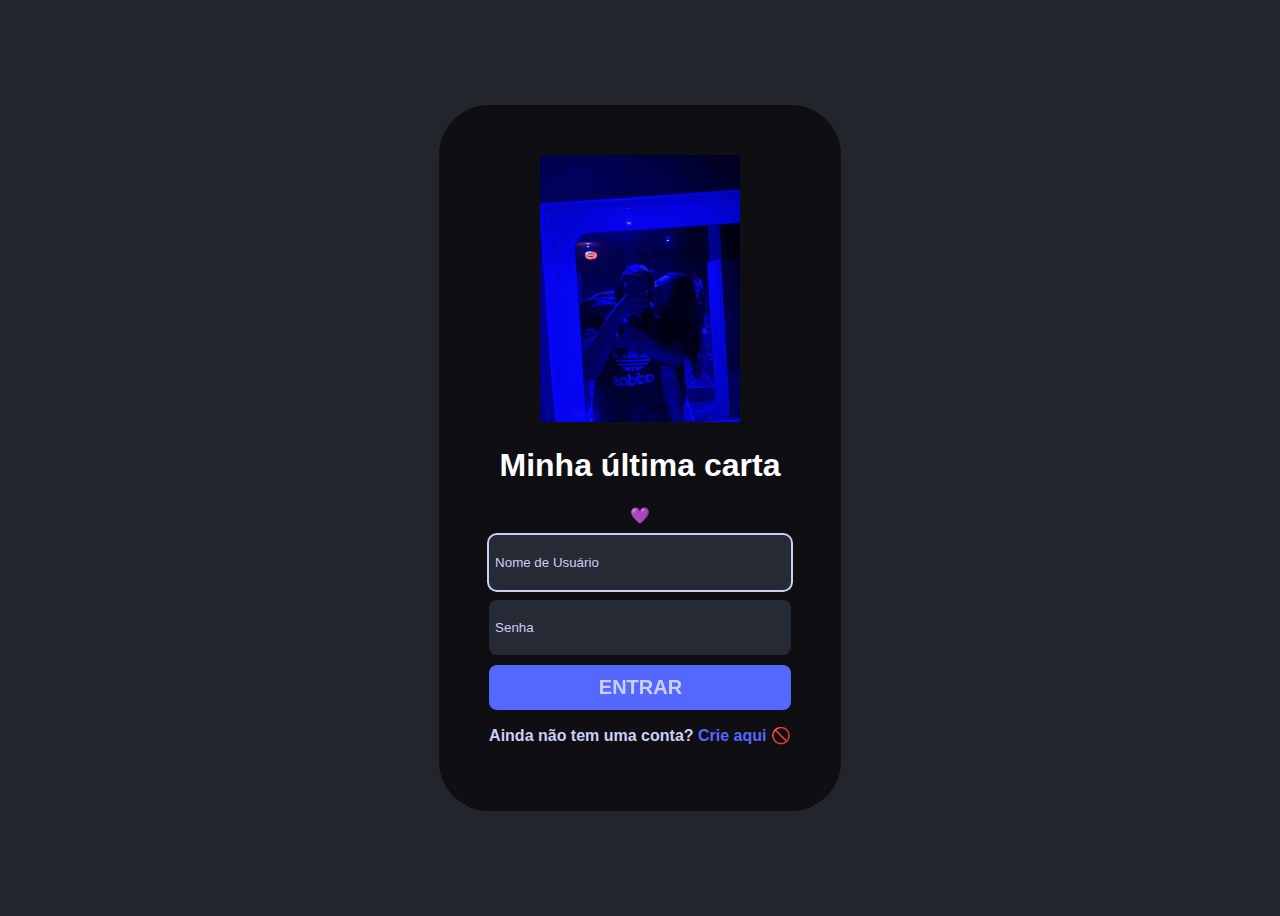
==== index.html @ 56935757 "Update index.html" ====
<!DOCTYPE html>
<html lang="pt-br">
<head>
    <meta charset="UTF-8">
    <meta http-equiv="X-UA-Compatible" content="IE=edge">
    <meta name="viewport" content="width=device-width, initial-scale=1.0">
    <link rel="stylesheet" href="acesso/style.css"> 
    <title>Luiza</title>
</head>
<body>

    <div class="container-login">

        <div class="login">

            <div id="profile">
                <img src="acesso/lulu.jpeg" alt="minha imagem">

                <h1>Minha última carta</h1> &#128156 </h1>
            </div> 

            <form>

                <p id="sucesso">Sucesso !</p>

                <p id="preencha">Preencha todos os campos !</p>

                <p id="negado">Acesso negado !</p>

                <input required type="text" placeholder="Nome de Usuário" autofocus class="usuario">

                <input required type="password" placeholder="Senha" class="senha">

                <input type="submit" value="ENTRAR" onclick="send(); return false">

            </form>

            <p>Ainda não tem uma conta?
            <a href="criar conta/criar_conta.html">Crie aqui &#128683 </a>
            
        </p>


        </div>


    </div>







</body>

<script src="acesso/acesso.js"></script>

</html>
---- acesso/style.css ----
body{
    background-color: #22262c;
    font-family: Arial, Helvetica, sans-serif;
    color: white;
    user-select: none;
    overflow: hidden;
}

.container-login{
    display: flex;
    justify-content: space-around;
    align-items: center;
    height: 100vh;
    width: 100%px;
}

.login{
    background-color: #0e0e13;
    padding: 50px;
    border-radius: 50px;
}

#profile{
    text-align: center;
}

#profile img{
    width: 200px;
}

form{
    display: flex;
    flex-direction: column;
}

#sucesso, #preencha, #negado{
    display: none;
    text-align: center;
}

input{
    margin-top: 10px;
    padding: 5px;
    background-color: #252A34;
    border: none;
    height: 45px;
    border-radius: 8px;
    color: #CBD0F7;
    padding-left: 2%;
}

input:focus{
    outline: 2px solid #CBD0F7;
}

input::placeholder{
    color: #CBD0F7;
}

form [type="submit"]{
    display: block;
    background-color: #5568FE;
    font-size: 20px;
    font-weight: bold;
    cursor: pointer;
    transition: all .2s ease-in-out;
}

form [type="submit"]:hover{
    background-color: #3b4abe;
}

p{
    color: #CBD0F7;
    font-weight: bold;
}

a{
    text-decoration: none;
    font-weight: bold;
    color: #5568FE;
}
@media screen and (max-width: 76px8 ){
.container-login{
    width:100%;
    flex-direction: column;
}
}
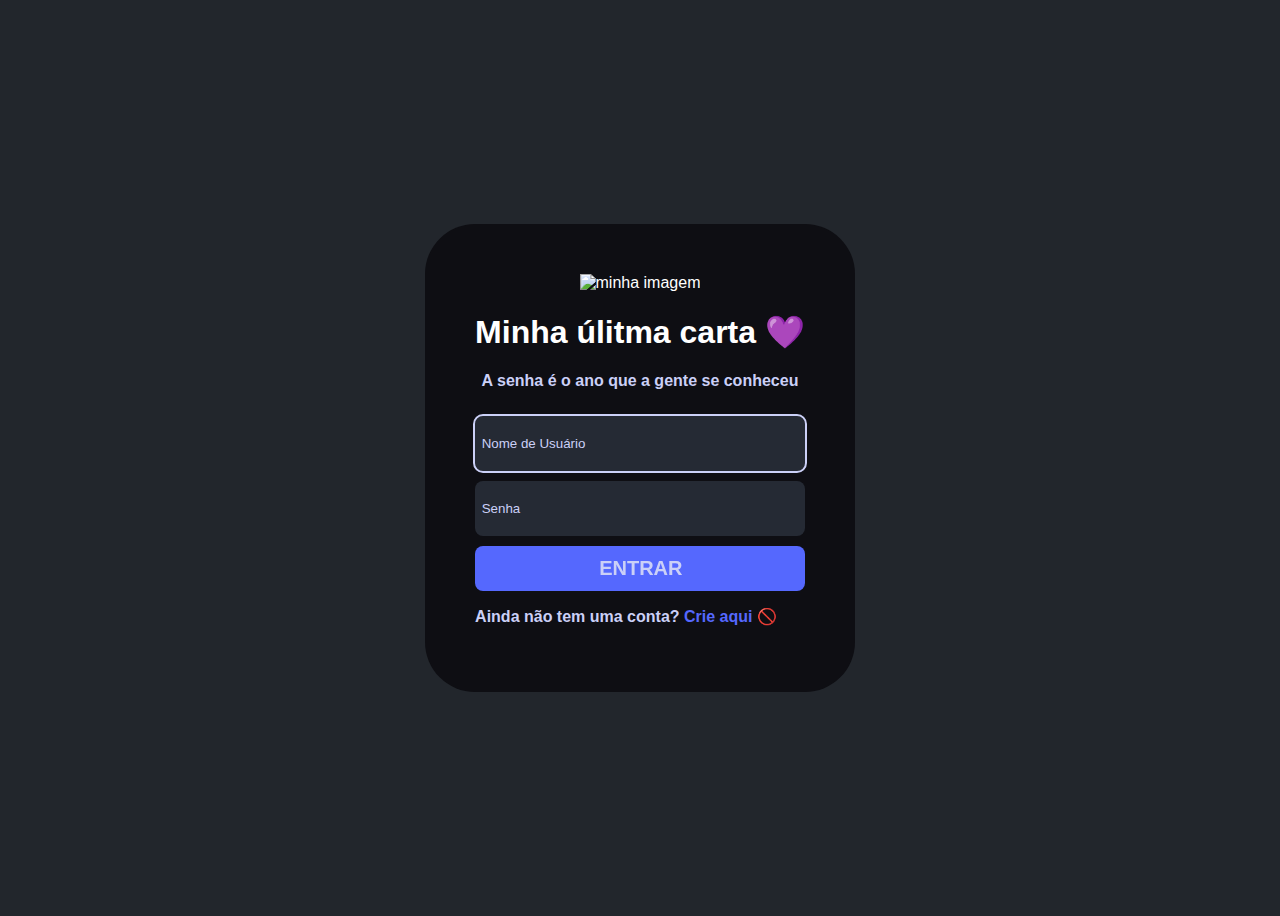
==== commit 7e0f106d: "Update index.html" ====
--- a/index.html
+++ b/index.html
@@ -5,7 +5,7 @@
     <meta http-equiv="X-UA-Compatible" content="IE=edge">
     <meta name="viewport" content="width=device-width, initial-scale=1.0">
     <link rel="stylesheet" href="acesso/style.css"> 
-    <title>Luiza</title>
+    <title>imagens</title>
 </head>
 <body>
 
@@ -14,10 +14,11 @@
         <div class="login">
 
             <div id="profile">
-                <img src="acesso/lulu.jpeg" alt="minha imagem">
+                <img src="lulu.jpg" alt="minha imagem">
 
-                <h1>Minha última carta</h1> &#128156 </h1>
-            </div> 
+                <h1>Minha úlitma carta &#128156 </h1>
+<p>A senha é o ano que a gente se conheceu</p>
+            </div>
 
             <form>
 
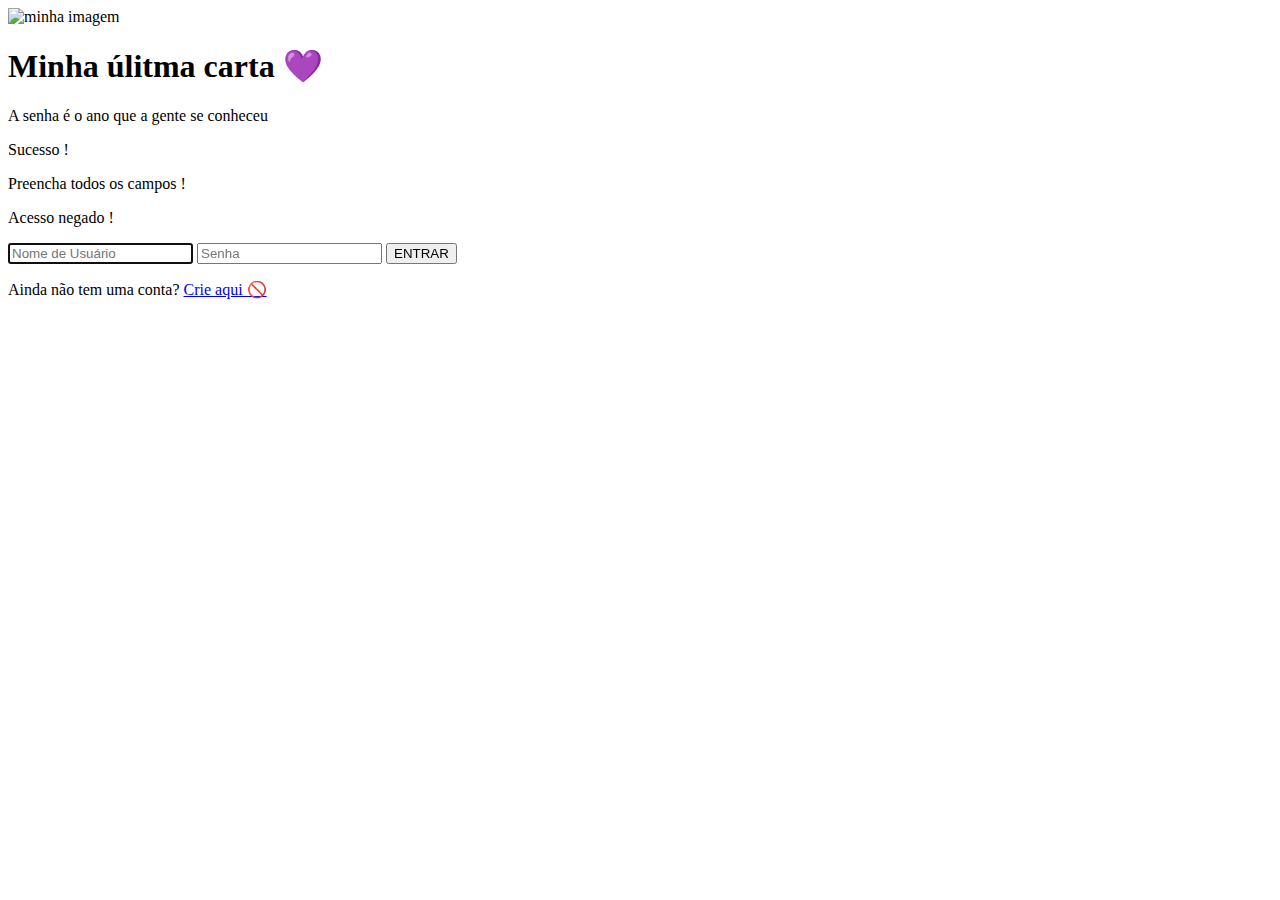
==== commit 001cb651: "Update index.html" ====
--- a/index.html
+++ b/index.html
@@ -14,7 +14,7 @@
         <div class="login">
 
             <div id="profile">
-                <img src="lulu.jpg" alt="minha imagem">
+                <img src="lulu.jpeg" alt="minha imagem">
 
                 <h1>Minha úlitma carta &#128156 </h1>
 <p>A senha é o ano que a gente se conheceu</p>
--- a/acesso/style.css
+++ b/acesso/style.css
@@ -1,88 +1,36 @@
-body{
-    background-color: #22262c;
-    font-family: Arial, Helvetica, sans-serif;
-    color: white;
-    user-select: none;
-    overflow: hidden;
+const btn = document.querySelector("#btn");
+
+function send() {
+    const usuario = document.querySelector(".usuario").value;
+    const senha = document.querySelector(".senha").value;
+    const preencha = document.querySelector("#preencha");
+    const sucesso = document.querySelector("#sucesso");
+    const negado = document.querySelector("#negado"); // Adicione esta linha
+
+    if (usuario.length < 1 || senha.length < 1) {
+        preencha.style.display = 'inline';
+
+        setTimeout(() => {
+            preencha.style.display = 'none';
+        }, 1000);
+
+        return false;
+    }
+
+    if (usuario === "roberta" && senha === "10") {
+        sucesso.style.display = 'inline';
+
+        setTimeout(() => {
+            location.href = "home/home.html";
+        }, 500);
+    } else {
+        negado.style.display = 'inline';
+
+        setTimeout(() => {
+            location.href = "error/erro.html";
+        }, 500);
+    }
 }
 
-.container-login{
-    display: flex;
-    justify-content: space-around;
-    align-items: center;
-    height: 100vh;
-    width: 100%px;
-}
-
-.login{
-    background-color: #0e0e13;
-    padding: 50px;
-    border-radius: 50px;
-}
-
-#profile{
-    text-align: center;
-}
-
-#profile img{
-    width: 200px;
-}
-
-form{
-    display: flex;
-    flex-direction: column;
-}
-
-#sucesso, #preencha, #negado{
-    display: none;
-    text-align: center;
-}
-
-input{
-    margin-top: 10px;
-    padding: 5px;
-    background-color: #252A34;
-    border: none;
-    height: 45px;
-    border-radius: 8px;
-    color: #CBD0F7;
-    padding-left: 2%;
-}
-
-input:focus{
-    outline: 2px solid #CBD0F7;
-}
-
-input::placeholder{
-    color: #CBD0F7;
-}
-
-form [type="submit"]{
-    display: block;
-    background-color: #5568FE;
-    font-size: 20px;
-    font-weight: bold;
-    cursor: pointer;
-    transition: all .2s ease-in-out;
-}
-
-form [type="submit"]:hover{
-    background-color: #3b4abe;
-}
-
-p{
-    color: #CBD0F7;
-    font-weight: bold;
-}
-
-a{
-    text-decoration: none;
-    font-weight: bold;
-    color: #5568FE;
-}
-@media screen and (max-width: 76px8 ){
-.container-login{
-    width:100%;
-    flex-direction: column;
-}
-}
+// Adicione um ouvinte de evento de clique ao botão
+btn.addEventListener("click", send);
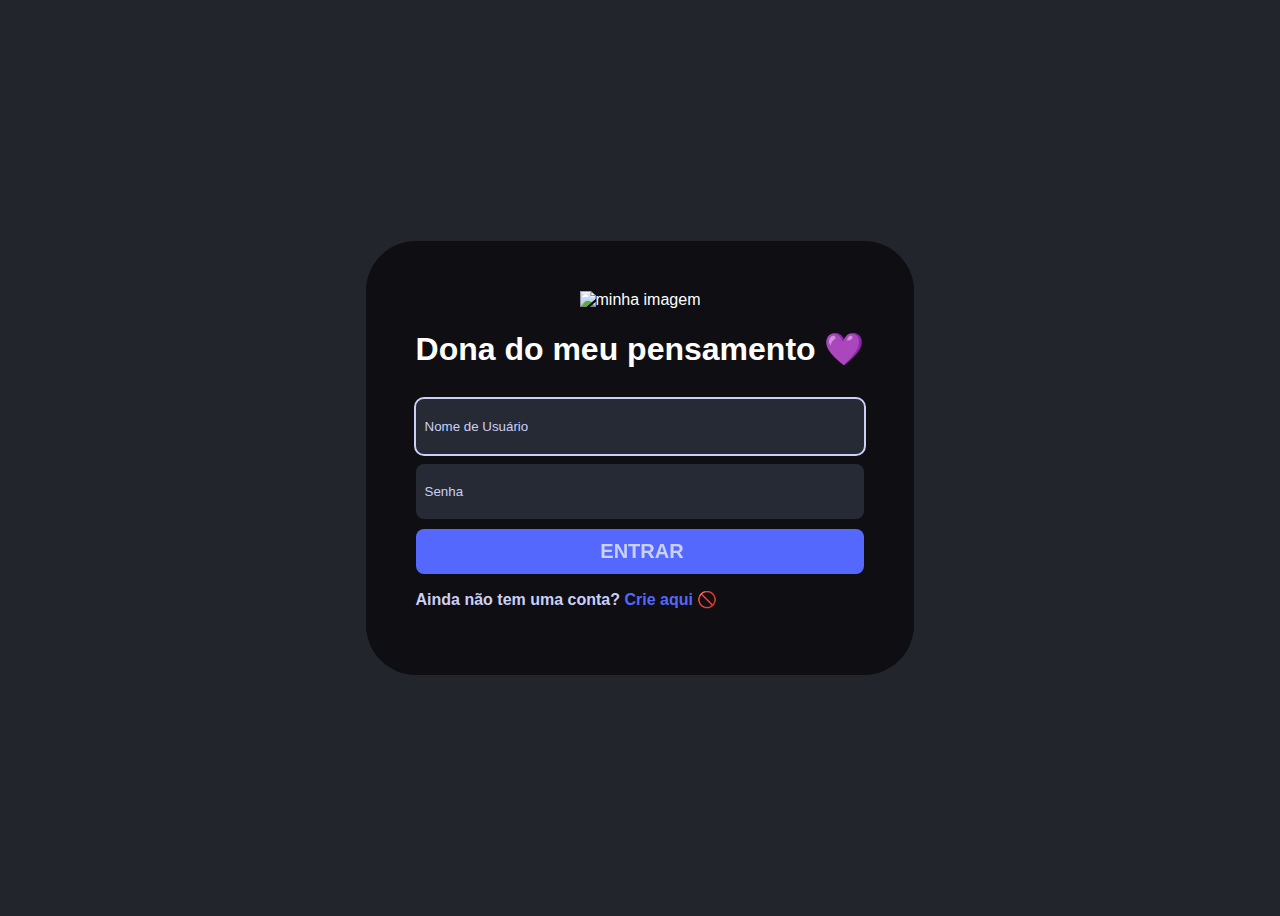
==== commit 375ab9fb: "Update index.html" ====
--- a/index.html
+++ b/index.html
@@ -14,10 +14,9 @@
         <div class="login">
 
             <div id="profile">
-                <img src="lulu.jpeg" alt="minha imagem">
+                <img src="acesso/Theme=Dark mode.png" alt="minha imagem">
 
-                <h1>Minha úlitma carta &#128156 </h1>
-<p>A senha é o ano que a gente se conheceu</p>
+                <h1>Dona do meu pensamento &#128156 </h1>
             </div>
 
             <form>
--- a/acesso/style.css
+++ b/acesso/style.css
@@ -1,36 +1,88 @@
-const btn = document.querySelector("#btn");
-
-function send() {
-    const usuario = document.querySelector(".usuario").value;
-    const senha = document.querySelector(".senha").value;
-    const preencha = document.querySelector("#preencha");
-    const sucesso = document.querySelector("#sucesso");
-    const negado = document.querySelector("#negado"); // Adicione esta linha
-
-    if (usuario.length < 1 || senha.length < 1) {
-        preencha.style.display = 'inline';
-
-        setTimeout(() => {
-            preencha.style.display = 'none';
-        }, 1000);
-
-        return false;
-    }
-
-    if (usuario === "roberta" && senha === "10") {
-        sucesso.style.display = 'inline';
-
-        setTimeout(() => {
-            location.href = "home/home.html";
-        }, 500);
-    } else {
-        negado.style.display = 'inline';
-
-        setTimeout(() => {
-            location.href = "error/erro.html";
-        }, 500);
-    }
+body{
+    background-color: #22262c;
+    font-family: Arial, Helvetica, sans-serif;
+    color: white;
+    user-select: none;
+    overflow: hidden;
 }
 
-// Adicione um ouvinte de evento de clique ao botão
-btn.addEventListener("click", send);
+.container-login{
+    display: flex;
+    justify-content: space-around;
+    align-items: center;
+    height: 100vh;
+    width: 100%px;
+}
+
+.login{
+    background-color: #0e0e13;
+    padding: 50px;
+    border-radius: 50px;
+}
+
+#profile{
+    text-align: center;
+}
+
+#profile img{
+    width: 200px;
+}
+
+form{
+    display: flex;
+    flex-direction: column;
+}
+
+#sucesso, #preencha, #negado{
+    display: none;
+    text-align: center;
+}
+
+input{
+    margin-top: 10px;
+    padding: 5px;
+    background-color: #252A34;
+    border: none;
+    height: 45px;
+    border-radius: 8px;
+    color: #CBD0F7;
+    padding-left: 2%;
+}
+
+input:focus{
+    outline: 2px solid #CBD0F7;
+}
+
+input::placeholder{
+    color: #CBD0F7;
+}
+
+form [type="submit"]{
+    display: block;
+    background-color: #5568FE;
+    font-size: 20px;
+    font-weight: bold;
+    cursor: pointer;
+    transition: all .2s ease-in-out;
+}
+
+form [type="submit"]:hover{
+    background-color: #3b4abe;
+}
+
+p{
+    color: #CBD0F7;
+    font-weight: bold;
+}
+
+a{
+    text-decoration: none;
+    font-weight: bold;
+    color: #5568FE;
+}
+@media screen and (max-width: 76px8 ){
+.container-login{
+    width:100%;
+    flex-direction: column;
+}
+}
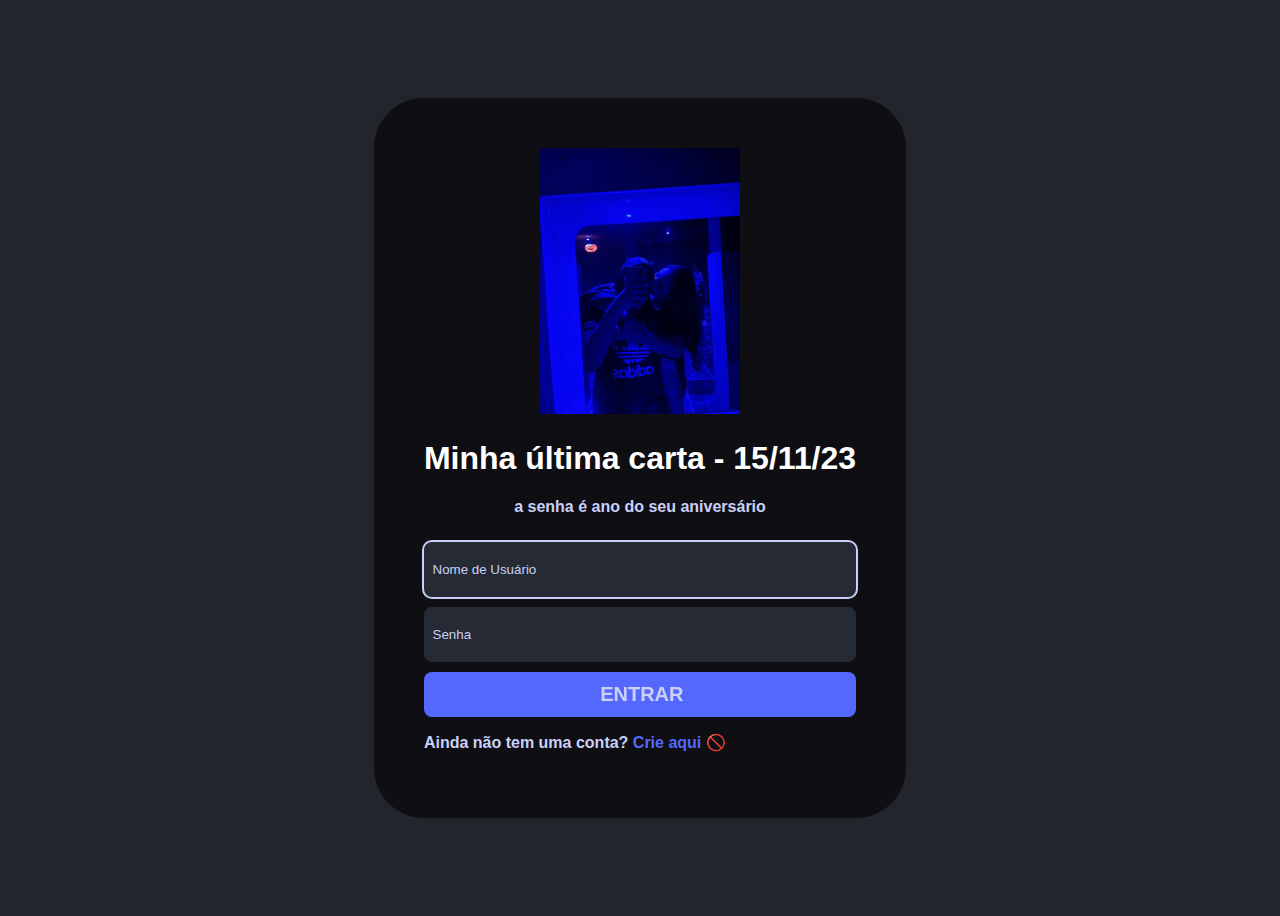
==== commit 5ee51ae2: "Update index.html" ====
--- a/index.html
+++ b/index.html
@@ -5,7 +5,7 @@
     <meta http-equiv="X-UA-Compatible" content="IE=edge">
     <meta name="viewport" content="width=device-width, initial-scale=1.0">
     <link rel="stylesheet" href="acesso/style.css"> 
-    <title>imagens</title>
+    <title>Acesso</title>
 </head>
 <body>
 
@@ -14,9 +14,10 @@
         <div class="login">
 
             <div id="profile">
-                <img src="acesso/Theme=Dark mode.png" alt="minha imagem">
+                <img src="acesso/lulu.jpeg" alt="minha imagem">
 
-                <h1>Dona do meu pensamento &#128156 </h1>
+                <h1>Minha última carta - 15/11/23</h1>
+<p>a senha é ano do seu aniversário</p>
             </div>
 
             <form>
